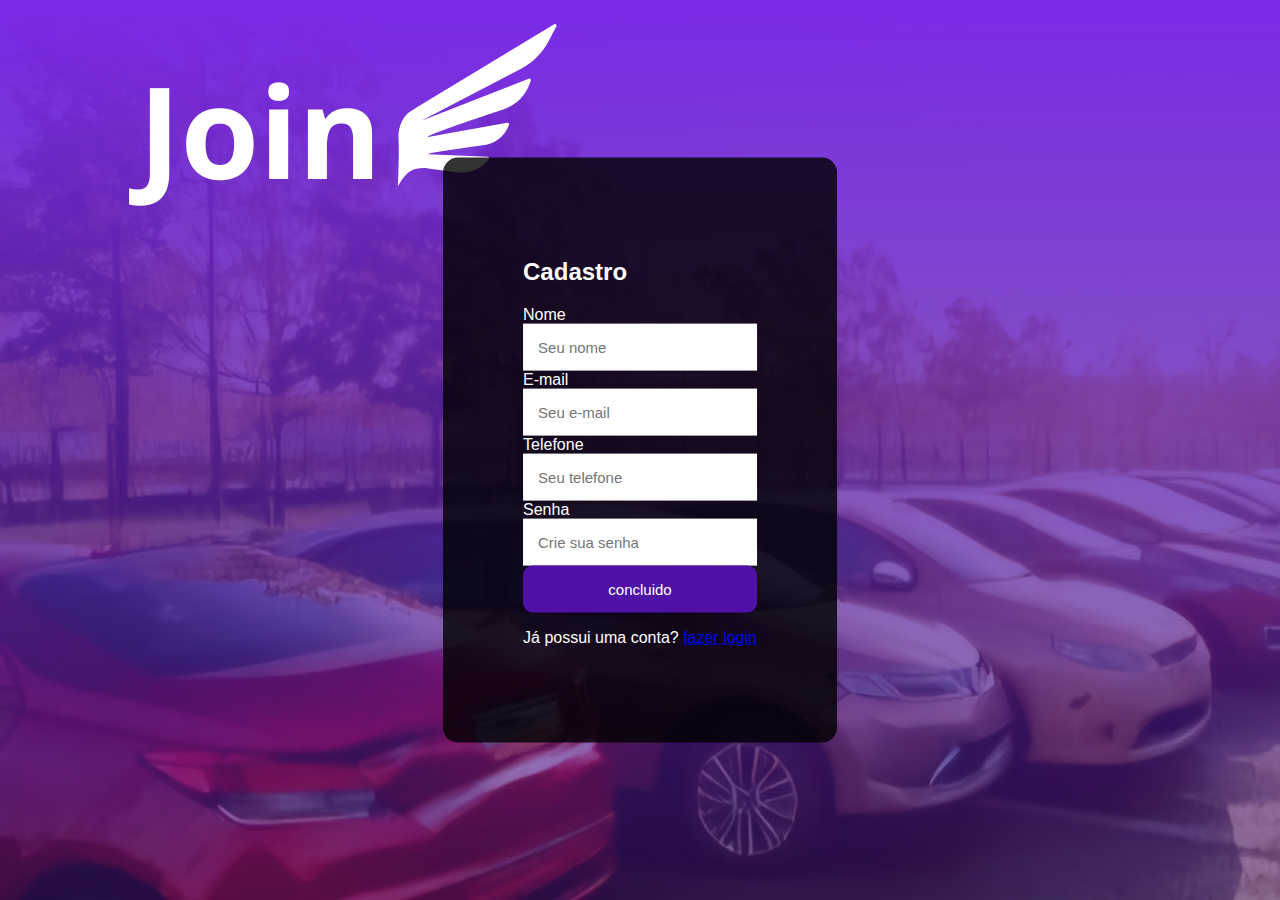
==== cadastro.html @ e513a6ad "Add files via upload" ====
<!DOCTYPE html>
<html lang="pt-br">
<head>
    <!DOCTYPE html>
    
    <html lang="pt-br">

    <head>
        <link rel="stylesheet" href="cadastro.css">
        <meta charset="UTF-8">
        
        <title>Cadastro</title>
    </head>

    <body>
        <!-- Div com a classe 'formulario', que é estilizada no  CSS -->
        <div class="formulario">
            <!-- Título da seção de cadastro -->
            <h2>Cadastro</h2>
            
            <!-- Campo para o nome do usuário -->
            <label for="nome">Nome</label>
            <!-- Input de texto para o nome -->
            <input type="text" name="nome_usuario" id="nome" placeholder="Seu nome">
            
            <!-- Campo para o e-mail do usuário -->
            <label for="email">E-mail</label>
            <!-- Input de e-mail, exigindo um formato de e-mail válido -->
            <input type="email" name="email_usuario" id="email" placeholder="Seu e-mail">
            
            <!-- Campo para o telefone do usuário -->
            <label for="Telefone">Telefone</label>
            <!-- Input de texto para o telefone -->
            <input for="text" name="número_usuario" id="numero" placeholder="Seu telefone">
            
            <!-- Campo para a senha do usuário -->
            <label for="senha">Senha</label>
            <!-- Input de texto (seria melhor usar 'password' para esconder os caracteres) -->
            <input type="text" name="senha_usuario" id="senha" placeholder="Crie sua senha">
            
            <button type="submit"><a href="index.html" class="a">concluido</a></button>
            
            <!-- Link para usuários que já têm uma conta, redirecionando-os para a página de login -->
            <p>Já possui uma conta? <a href="login.html">fazer login</a></p>
        </div> 
    </body> 
</html>
---- cadastro.css ----
body {
    /* Define a fonte*/
    font-family: Arial, Helvetica, sans-serif;
    
    /* Define uma imagem de fundo para o body */
    background-image: url(img/back2.png);
}

.formulario {
    /* Usado para organizar os elementos dentro da classe 'formulario' em uma coluna */
    display: flex;
    flex-direction: column;
}

div {
    background-color: rgba(0, 0, 0, 0.8);
    position: absolute;
    top: 50%;
    left: 50%;
    transform: translate(-50%, -50%);
    padding: 80px;
    border-radius: 15px;
    color: #fff;
}

.a {
    color: white;
    text-decoration: none;
}

input {
    padding: 15px;
    border: none;
    outline: none;
    font-size: 15px;
}

button {
    background-color: #5012A6;
    border: none;
    padding: 15px;
    width: 100%;
    border-radius: 10px;
    color: white;
    font-size: 15px;
}

button:hover {
    /* Define a cor de fundo do botão ao passar o mouse (hover) */
    background-color: #5012A6; 
}
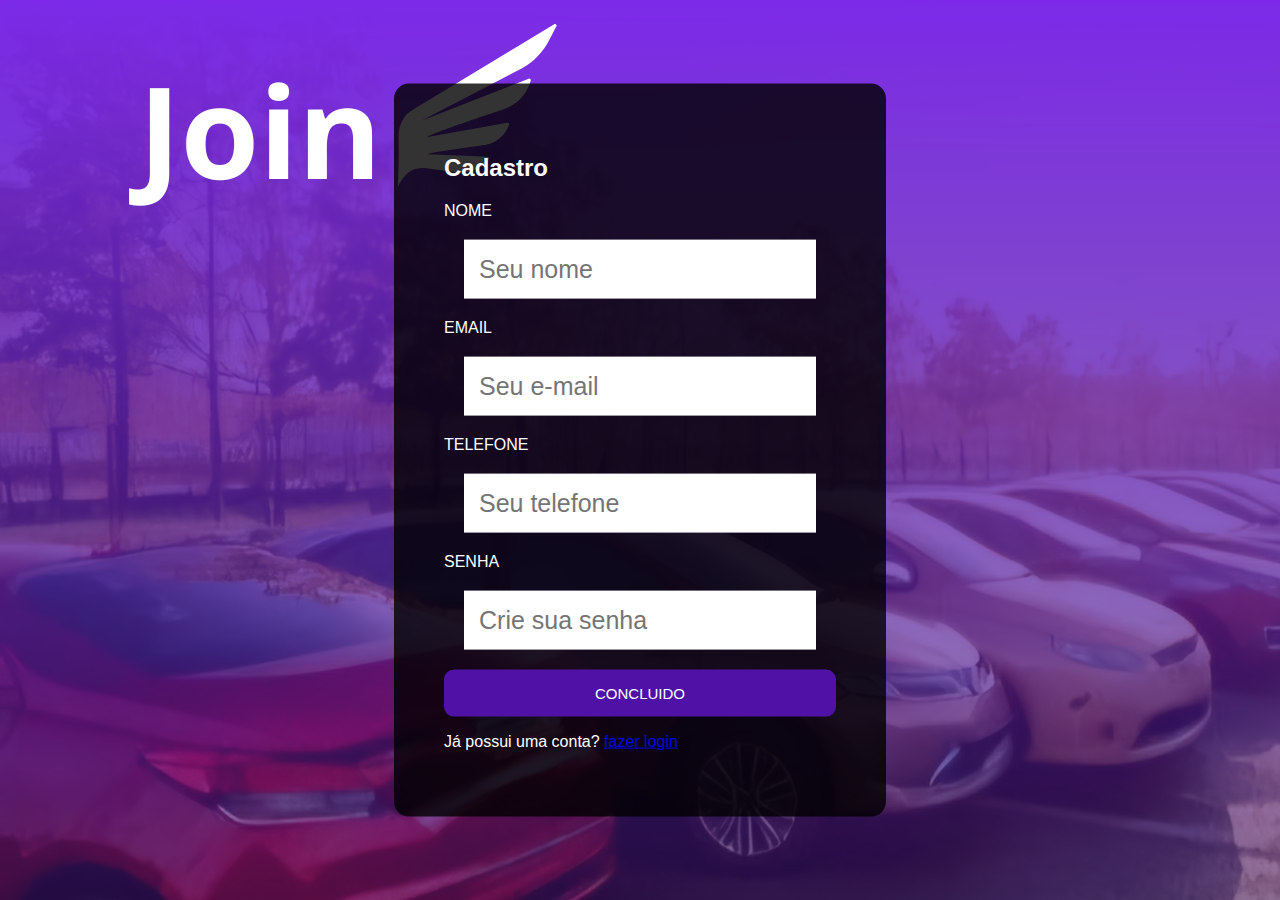
==== commit c126c6ee: "Add files via upload" ====
--- a/cadastro.html
+++ b/cadastro.html
@@ -19,26 +19,26 @@
             <h2>Cadastro</h2>
             
             <!-- Campo para o nome do usuário -->
-            <label for="nome">Nome</label>
+            <label for="nome">NOME</label>
             <!-- Input de texto para o nome -->
             <input type="text" name="nome_usuario" id="nome" placeholder="Seu nome">
             
             <!-- Campo para o e-mail do usuário -->
-            <label for="email">E-mail</label>
+            <label for="email">EMAIL</label>
             <!-- Input de e-mail, exigindo um formato de e-mail válido -->
             <input type="email" name="email_usuario" id="email" placeholder="Seu e-mail">
             
             <!-- Campo para o telefone do usuário -->
-            <label for="Telefone">Telefone</label>
+            <label for="Telefone">TELEFONE</label>
             <!-- Input de texto para o telefone -->
             <input for="text" name="número_usuario" id="numero" placeholder="Seu telefone">
             
             <!-- Campo para a senha do usuário -->
-            <label for="senha">Senha</label>
+            <label for="senha">SENHA</label>
             <!-- Input de texto (seria melhor usar 'password' para esconder os caracteres) -->
             <input type="text" name="senha_usuario" id="senha" placeholder="Crie sua senha">
             
-            <button type="submit"><a href="index.html" class="a">concluido</a></button>
+            <button type="submit"><a href="index.html" class="a">CONCLUIDO</a></button>
             
             <!-- Link para usuários que já têm uma conta, redirecionando-os para a página de login -->
             <p>Já possui uma conta? <a href="login.html">fazer login</a></p>
--- a/cadastro.css
+++ b/cadastro.css
@@ -18,7 +18,7 @@
     top: 50%;
     left: 50%;
     transform: translate(-50%, -50%);
-    padding: 80px;
+    padding: 50px;
     border-radius: 15px;
     color: #fff;
 }
@@ -32,7 +32,8 @@
     padding: 15px;
     border: none;
     outline: none;
-    font-size: 15px;
+    font-size: 25px;
+    margin: 20px;
 }
 
 button {
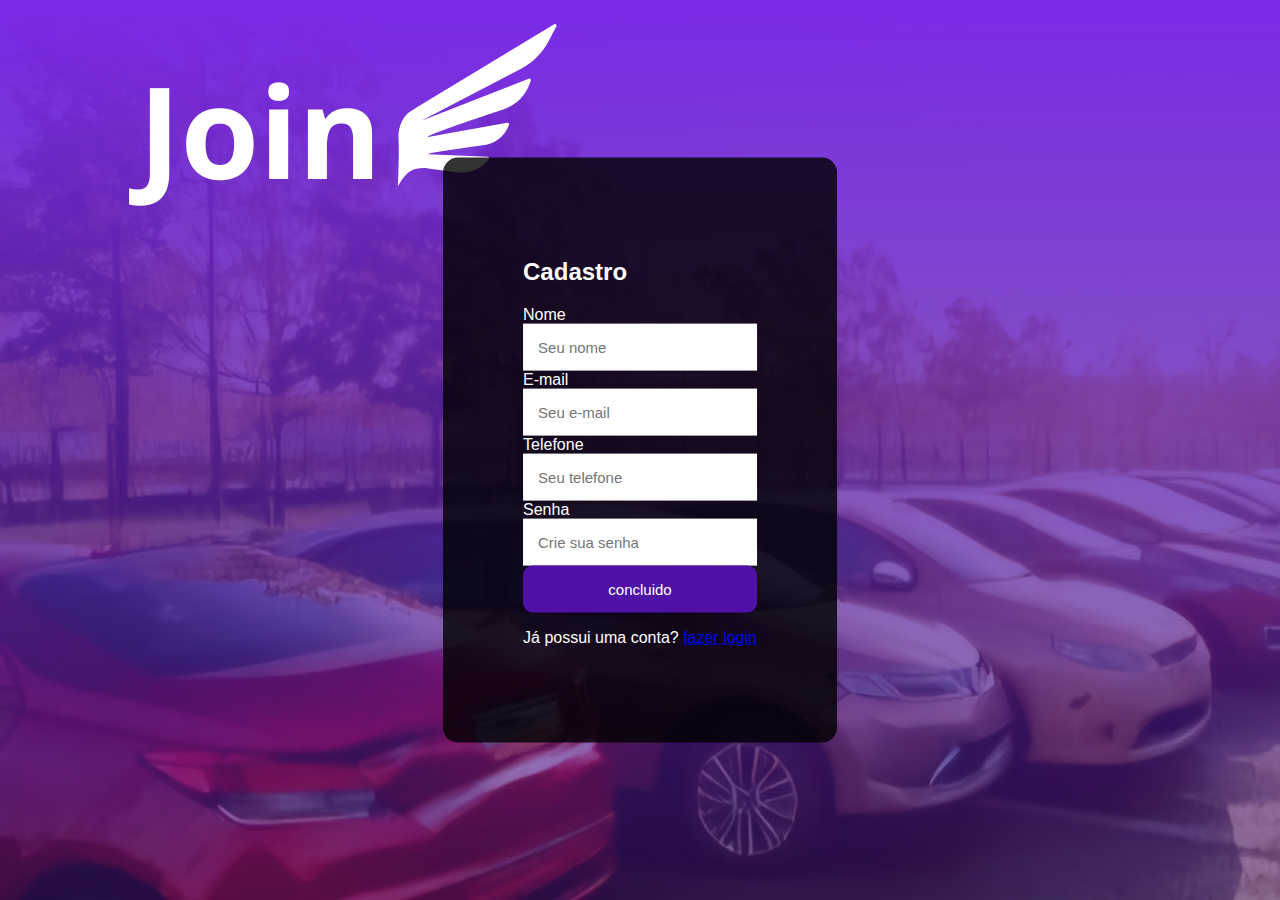
==== commit d517377c: "Add files via upload" ====
--- a/cadastro.html
+++ b/cadastro.html
@@ -19,26 +19,26 @@
             <h2>Cadastro</h2>
             
             <!-- Campo para o nome do usuário -->
-            <label for="nome">NOME</label>
+            <label for="nome">Nome</label>
             <!-- Input de texto para o nome -->
             <input type="text" name="nome_usuario" id="nome" placeholder="Seu nome">
             
             <!-- Campo para o e-mail do usuário -->
-            <label for="email">EMAIL</label>
+            <label for="email">E-mail</label>
             <!-- Input de e-mail, exigindo um formato de e-mail válido -->
             <input type="email" name="email_usuario" id="email" placeholder="Seu e-mail">
             
             <!-- Campo para o telefone do usuário -->
-            <label for="Telefone">TELEFONE</label>
+            <label for="Telefone">Telefone</label>
             <!-- Input de texto para o telefone -->
             <input for="text" name="número_usuario" id="numero" placeholder="Seu telefone">
             
             <!-- Campo para a senha do usuário -->
-            <label for="senha">SENHA</label>
+            <label for="senha">Senha</label>
             <!-- Input de texto (seria melhor usar 'password' para esconder os caracteres) -->
             <input type="text" name="senha_usuario" id="senha" placeholder="Crie sua senha">
             
-            <button type="submit"><a href="index.html" class="a">CONCLUIDO</a></button>
+            <button type="submit"><a href="index.html" class="a">concluido</a></button>
             
             <!-- Link para usuários que já têm uma conta, redirecionando-os para a página de login -->
             <p>Já possui uma conta? <a href="login.html">fazer login</a></p>
--- a/cadastro.css
+++ b/cadastro.css
@@ -18,7 +18,7 @@
     top: 50%;
     left: 50%;
     transform: translate(-50%, -50%);
-    padding: 50px;
+    padding: 80px;
     border-radius: 15px;
     color: #fff;
 }
@@ -32,8 +32,7 @@
     padding: 15px;
     border: none;
     outline: none;
-    font-size: 25px;
-    margin: 20px;
+    font-size: 15px;
 }
 
 button {
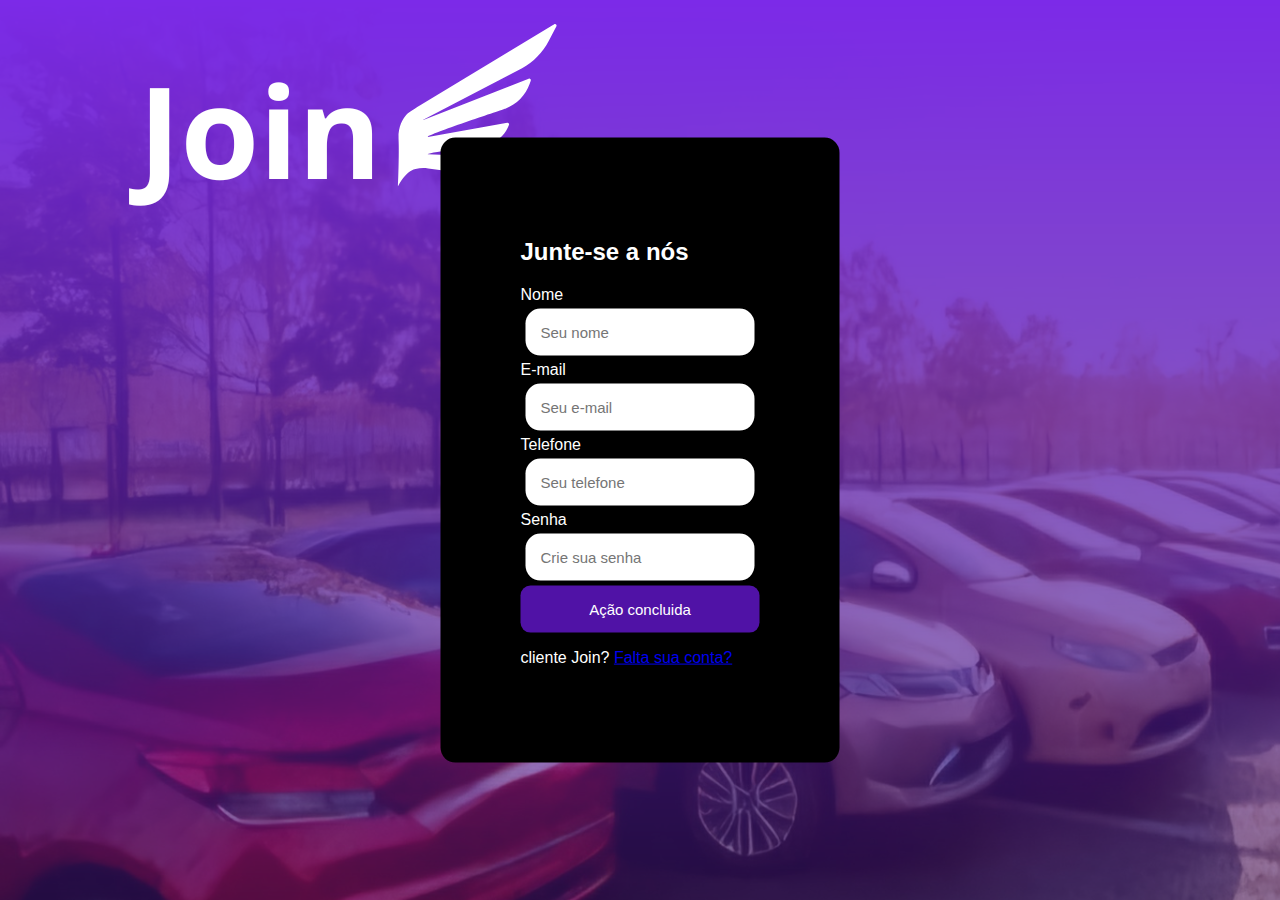
==== commit 695949ee: "Add files via upload" ====
--- a/cadastro.html
+++ b/cadastro.html
@@ -16,7 +16,7 @@
         <!-- Div com a classe 'formulario', que é estilizada no  CSS -->
         <div class="formulario">
             <!-- Título da seção de cadastro -->
-            <h2>Cadastro</h2>
+            <h2>Junte-se a nós</h2>
             
             <!-- Campo para o nome do usuário -->
             <label for="nome">Nome</label>
@@ -38,10 +38,10 @@
             <!-- Input de texto (seria melhor usar 'password' para esconder os caracteres) -->
             <input type="text" name="senha_usuario" id="senha" placeholder="Crie sua senha">
             
-            <button type="submit"><a href="index.html" class="a">concluido</a></button>
+            <button type="submit"><a href="index.html" class="a"> Ação concluida</a></button>
             
             <!-- Link para usuários que já têm uma conta, redirecionando-os para a página de login -->
-            <p>Já possui uma conta? <a href="login.html">fazer login</a></p>
+            <p> cliente Join? <a href="login.html">Falta sua conta?</a></p>
         </div> 
     </body> 
 </html> 
--- a/cadastro.css
+++ b/cadastro.css
@@ -13,7 +13,7 @@
 }
 
 div {
-    background-color: rgba(0, 0, 0, 0.8);
+    background-color: rgb(0, 0, 0);
     position: absolute;
     top: 50%;
     left: 50%;
@@ -29,6 +29,8 @@
 }
 
 input {
+    margin: 5px;
+    border-radius: 15px;
     padding: 15px;
     border: none;
     outline: none;
@@ -47,5 +49,5 @@
 
 button:hover {
     /* Define a cor de fundo do botão ao passar o mouse (hover) */
-    background-color: #5012A6; 
+    background-color:#5012A6 
 }
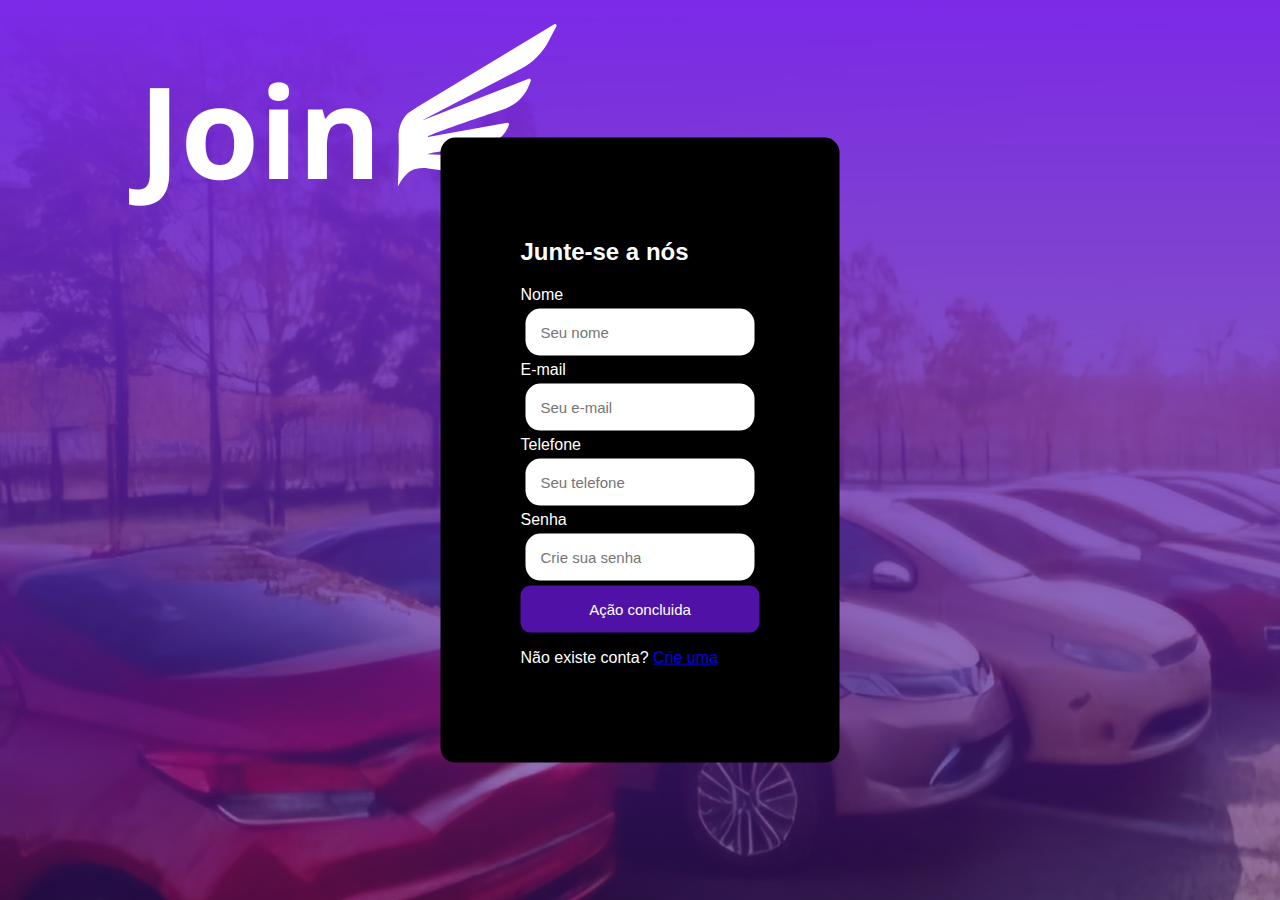
==== commit 9d5b5a04: "Update cadastro.html" ====
--- a/cadastro.html
+++ b/cadastro.html
@@ -41,7 +41,7 @@
             <button type="submit"><a href="index.html" class="a"> Ação concluida</a></button>
             
             <!-- Link para usuários que já têm uma conta, redirecionando-os para a página de login -->
-            <p> cliente Join? <a href="login.html">Falta sua conta?</a></p>
+            <p> Não existe conta? <a href="login.html">Crie uma</a></p>
         </div> 
     </body> 
 </html> 
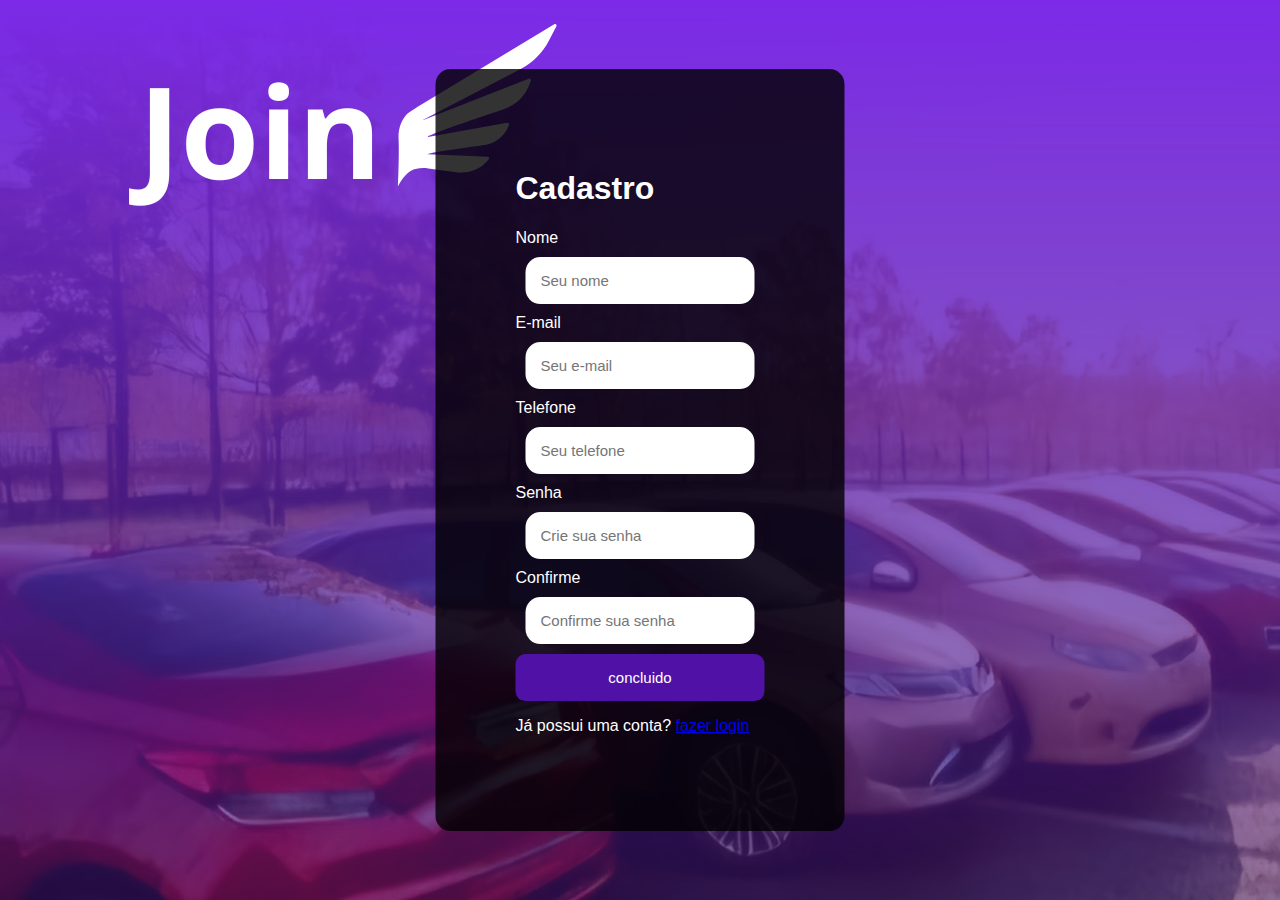
==== commit 23995b7a: "Add files via upload" ====
--- a/cadastro.html
+++ b/cadastro.html
@@ -16,7 +16,7 @@
         <!-- Div com a classe 'formulario', que é estilizada no  CSS -->
         <div class="formulario">
             <!-- Título da seção de cadastro -->
-            <h2>Junte-se a nós</h2>
+            <h1>Cadastro</h1>
             
             <!-- Campo para o nome do usuário -->
             <label for="nome">Nome</label>
@@ -31,17 +31,22 @@
             <!-- Campo para o telefone do usuário -->
             <label for="Telefone">Telefone</label>
             <!-- Input de texto para o telefone -->
-            <input for="text" name="número_usuario" id="numero" placeholder="Seu telefone">
+            <input type="tel" name="número_usuario" id="numero" placeholder="Seu telefone">
             
             <!-- Campo para a senha do usuário -->
             <label for="senha">Senha</label>
             <!-- Input de texto (seria melhor usar 'password' para esconder os caracteres) -->
-            <input type="text" name="senha_usuario" id="senha" placeholder="Crie sua senha">
+            <input type="password" name="senha_usuario" id="senha" placeholder="Crie sua senha">
+
+            <!-- Campo para a senha do usuário -->
+            <label for="senha">Confirme</label>
+            <!-- Input para a senha -->
+            <input type="password" name="senha_usuario" id="senha" placeholder="Confirme sua senha">
             
-            <button type="submit"><a href="index.html" class="a"> Ação concluida</a></button>
+            <button type="submit"><a href="index.html" class="a">concluido</a></button>
             
             <!-- Link para usuários que já têm uma conta, redirecionando-os para a página de login -->
-            <p> Não existe conta? <a href="login.html">Crie uma</a></p>
+            <p>Já possui uma conta? <a href="login.html">fazer login</a></p>
         </div> 
     </body> 
 </html> 
--- a/cadastro.css
+++ b/cadastro.css
@@ -13,7 +13,7 @@
 }
 
 div {
-    background-color: rgb(0, 0, 0);
+    background-color: rgba(0, 0, 0, 0.8);
     position: absolute;
     top: 50%;
     left: 50%;
@@ -29,7 +29,7 @@
 }
 
 input {
-    margin: 5px;
+    margin: 10px;
     border-radius: 15px;
     padding: 15px;
     border: none;
@@ -49,5 +49,5 @@
 
 button:hover {
     /* Define a cor de fundo do botão ao passar o mouse (hover) */
-    background-color:#5012A6 
+    background-color: #5012A6; 
 }
